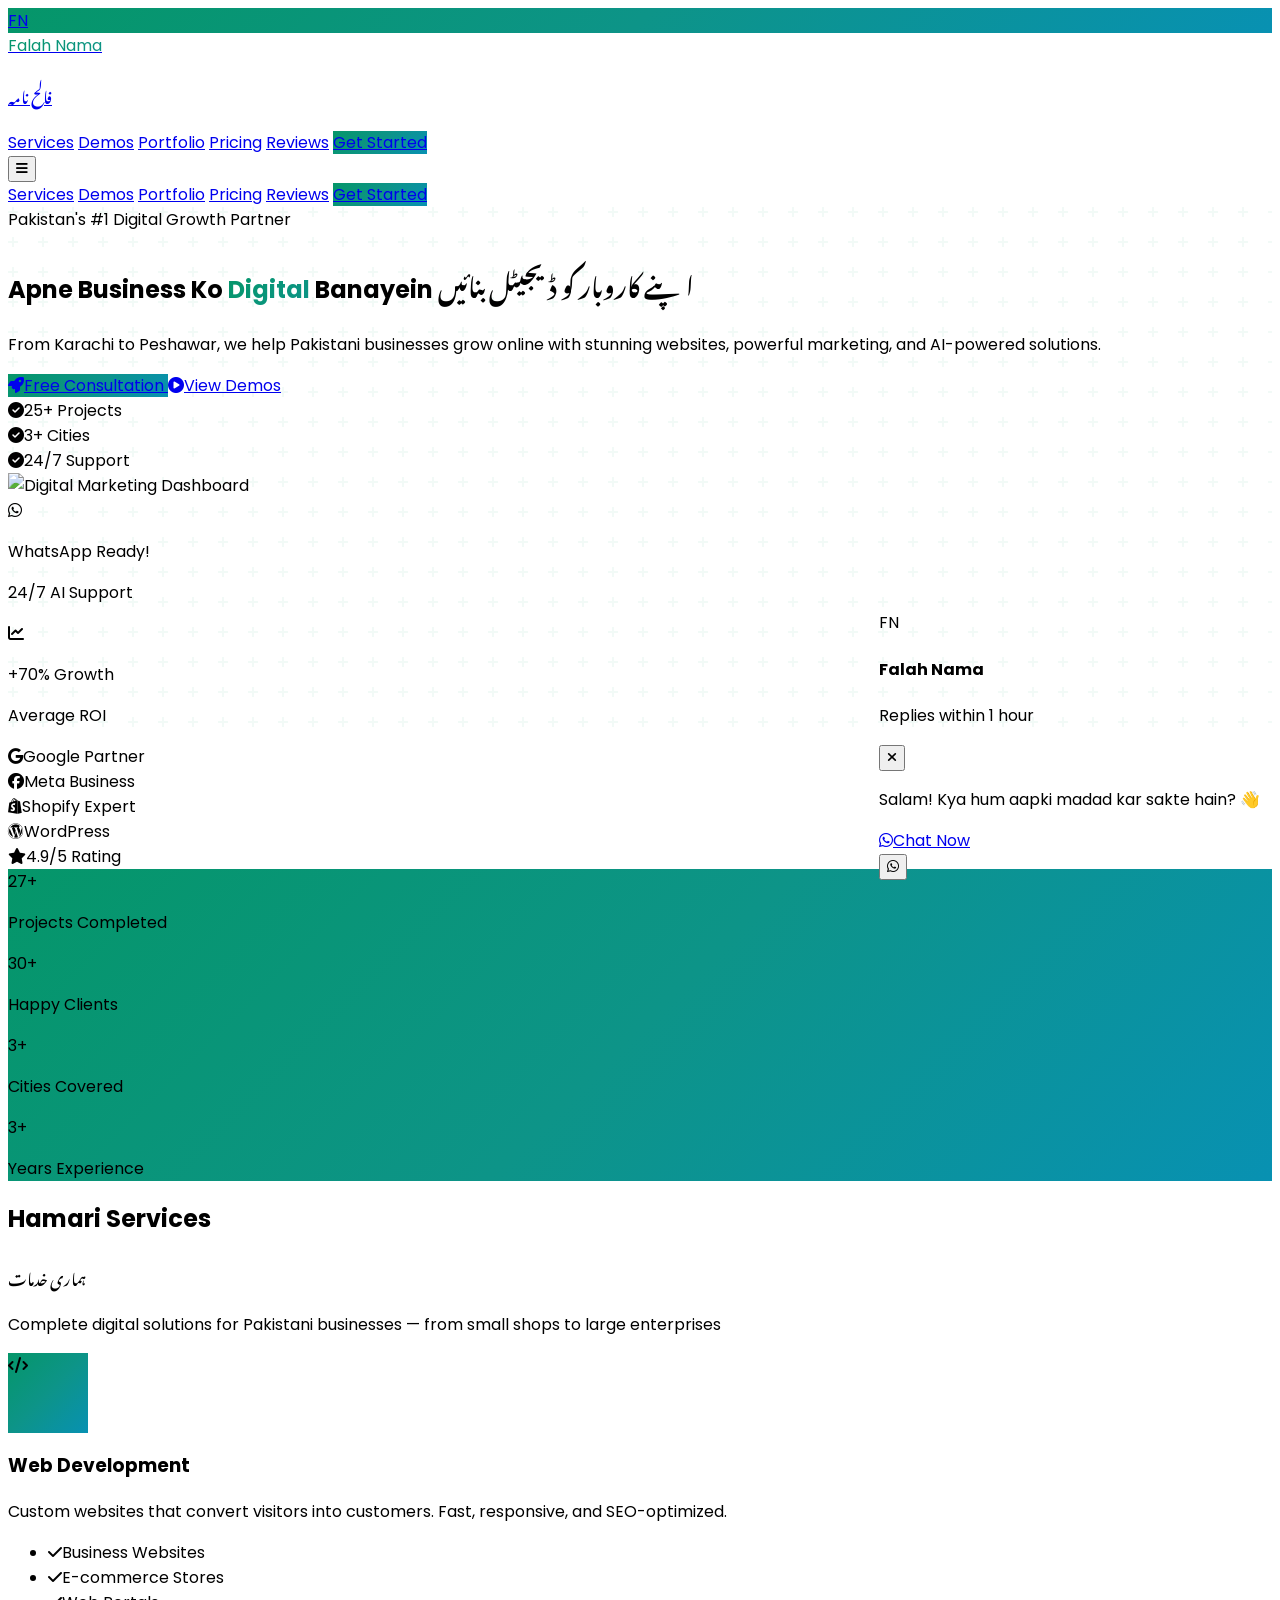
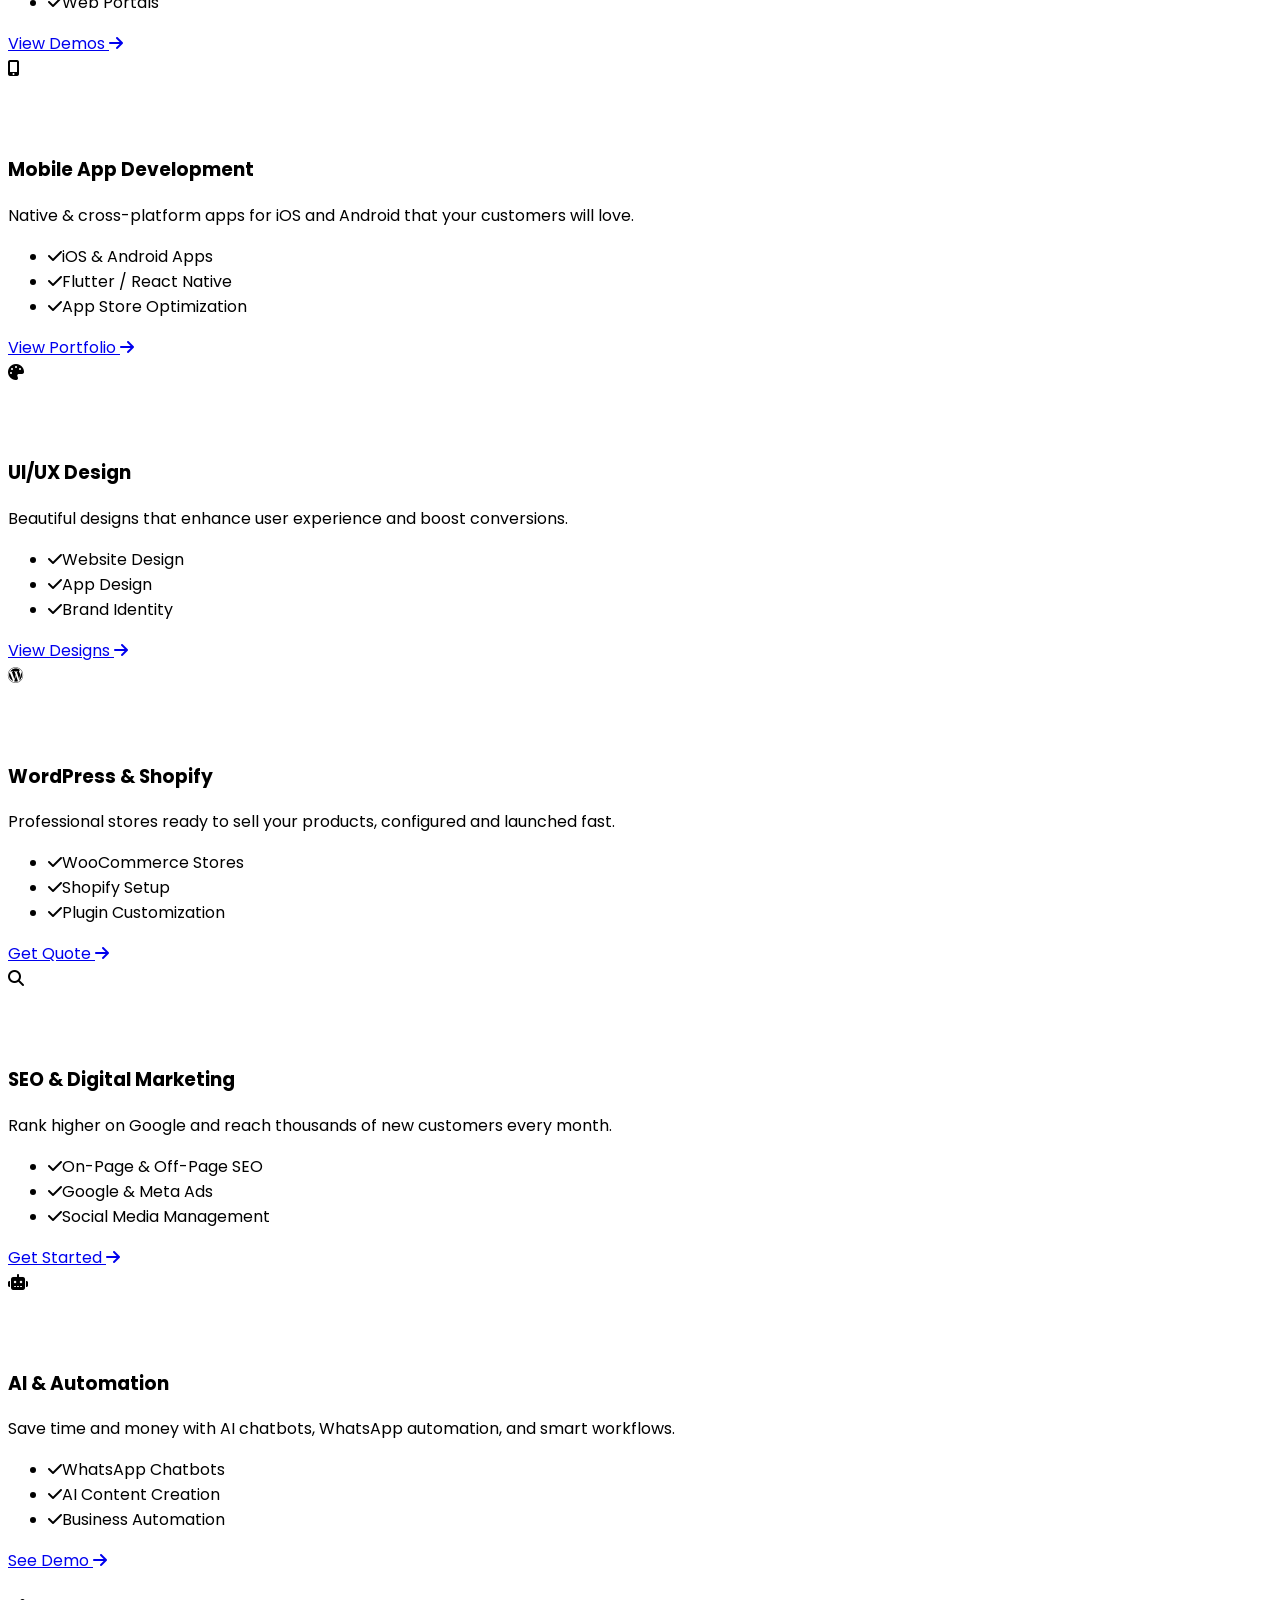
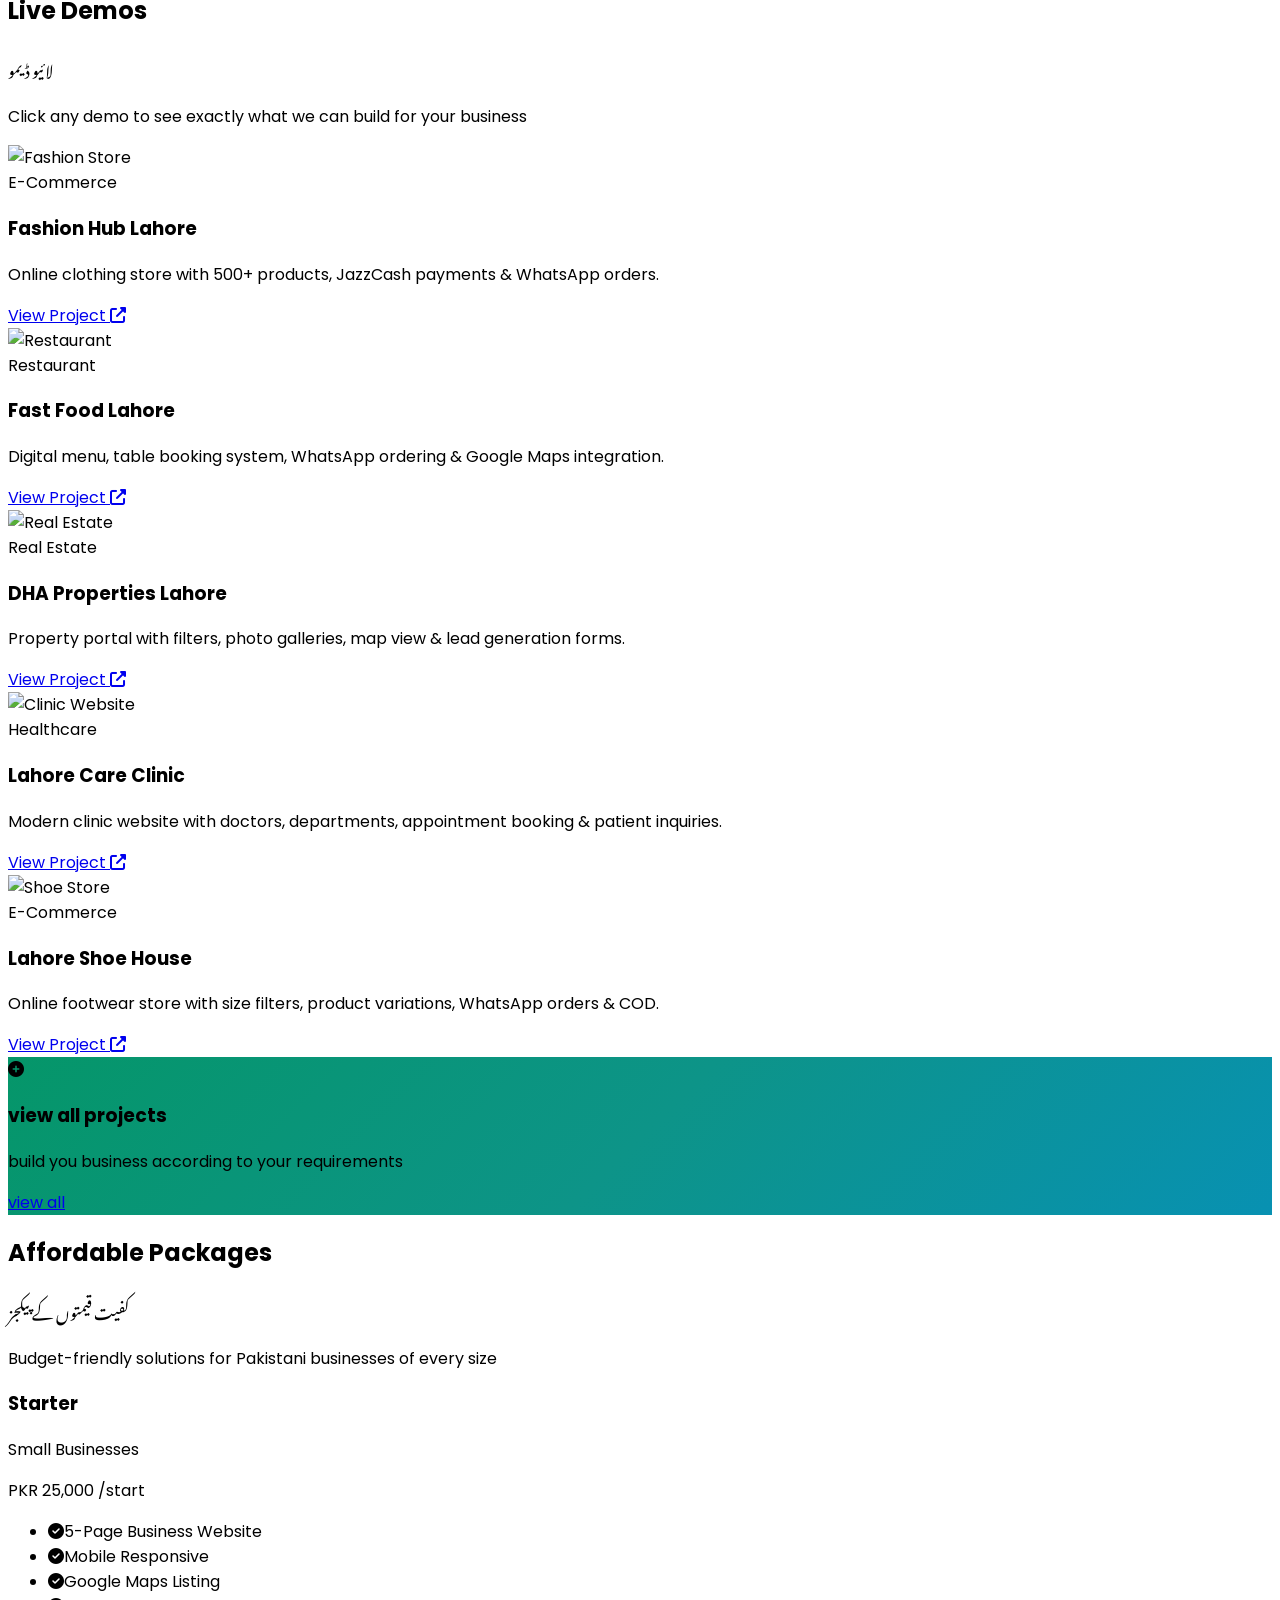
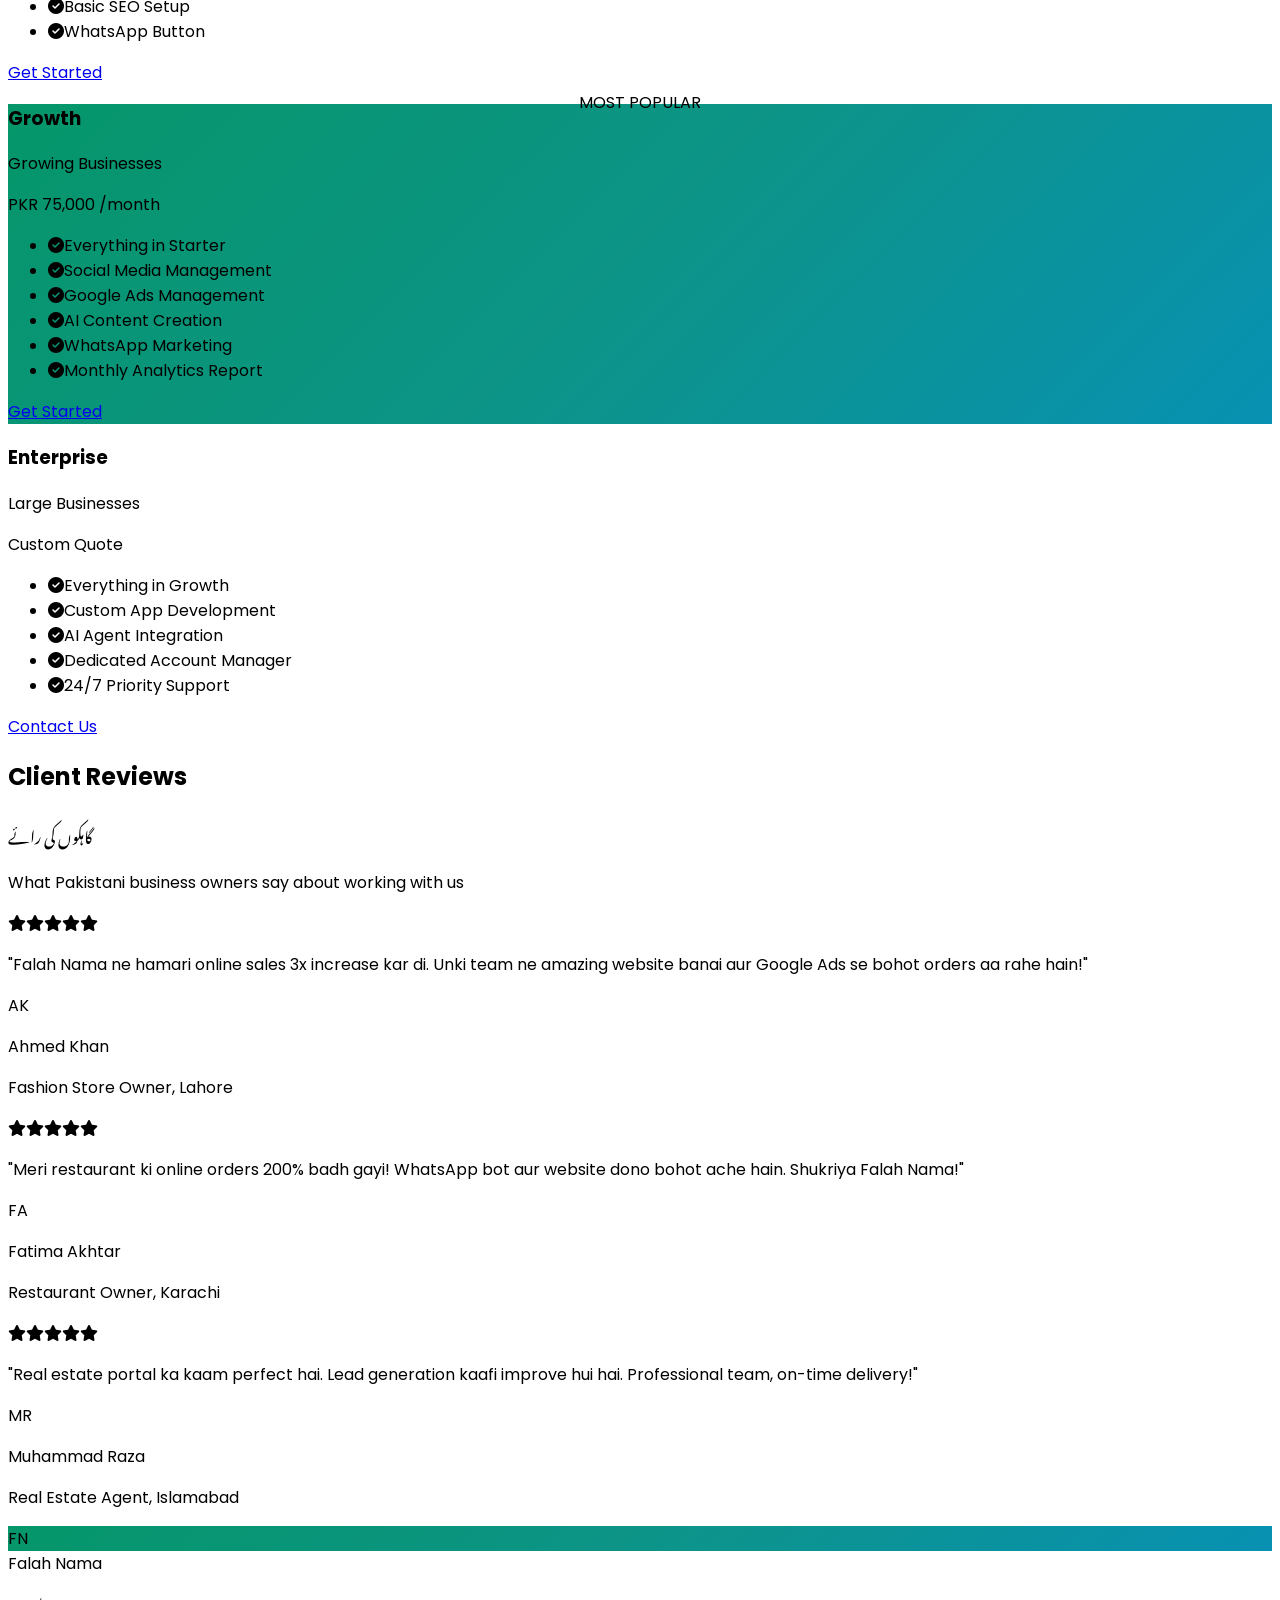
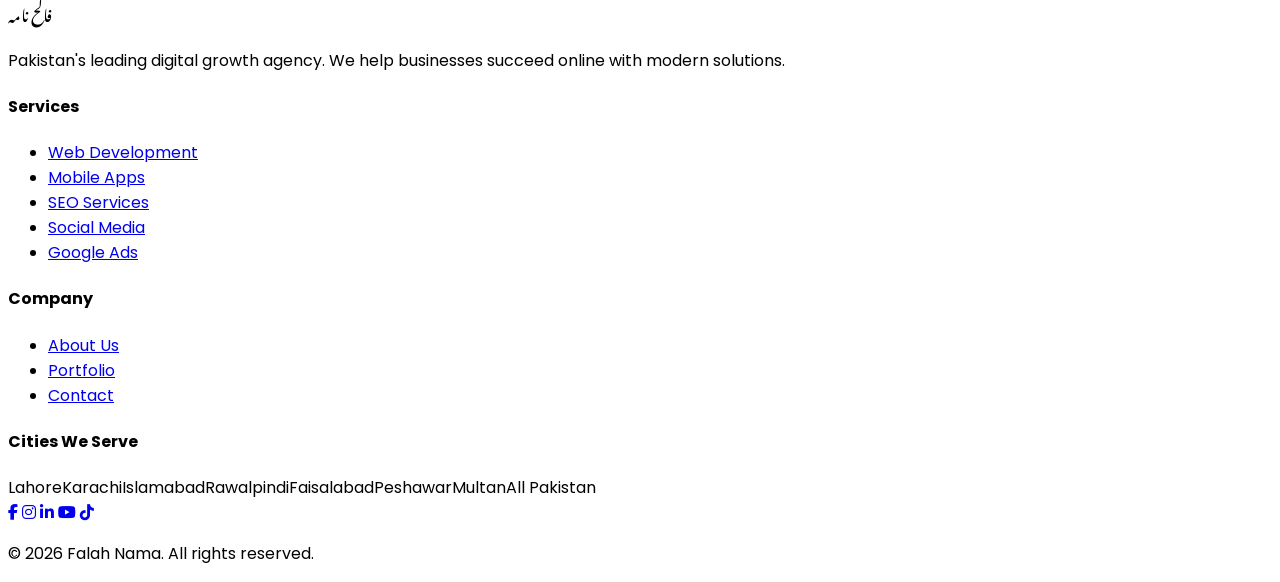
==== index.html @ aab7cf0e "Falah Nama" ====
<!DOCTYPE html>
<html lang="en">
<head>
    <meta charset="UTF-8">
    <meta name="viewport" content="width=device-width, initial-scale=1.0">
    <title>Falah Nama – Pakistan's Premier Digital Growth Agency</title>
    <meta name="description" content="Falah Nama helps Pakistani businesses grow online with stunning websites, powerful marketing, and AI-powered solutions.">
    <script src="https://cdn.tailwindcss.com"></script>
    <link rel="stylesheet" href="https://cdnjs.cloudflare.com/ajax/libs/font-awesome/6.4.0/css/all.min.css">
    <link href="https://fonts.googleapis.com/css2?family=Poppins:wght@300;400;500;600;700;800&family=Noto+Nastaliq+Urdu:wght@400;700&display=swap" rel="stylesheet">
    <link rel="stylesheet" href="css/style.css">
</head>
<body class="bg-gray-50">

<!-- ── Navigation ── -->
<div id="nav-root"></div>

<!-- ═══════════════════════════════════
     HERO SECTION
════════════════════════════════════ -->
<section class="pt-24 pb-16 hero-pattern min-h-screen flex items-center" id="hero">
    <div class="max-w-7xl mx-auto px-4 sm:px-6 lg:px-8">
        <div class="grid lg:grid-cols-2 gap-12 items-center">

            <!-- Left copy -->
            <div>
                <div class="inline-flex items-center gap-2 bg-emerald-100 text-emerald-700 px-4 py-2 rounded-full text-sm mb-6">
                    <span class="w-2 h-2 bg-emerald-500 rounded-full animate-pulse"></span>
                    Pakistan's #1 Digital Growth Partner
                </div>
                <h1 class="text-4xl md:text-5xl lg:text-6xl font-bold text-gray-900 leading-tight mb-6">
                    Apne Business Ko
                    <span class="gradient-text"> Digital</span> Banayein
                    <span class="urdu text-3xl block mt-2">اپنے کاروبار کو ڈیجیٹل بنائیں</span>
                </h1>
                <p class="text-xl text-gray-600 mb-8">
                    From Karachi to Peshawar, we help Pakistani businesses grow online with stunning websites, powerful marketing, and AI-powered solutions.
                </p>
                <div class="flex flex-wrap gap-4 mb-8">
                    <a href="contact.html" class="gradient-bg text-white px-8 py-4 rounded-full font-semibold hover:opacity-90 transition pulse-glow">
                        <i class="fas fa-rocket mr-2"></i>Free Consultation
                    </a>
                    <a href="#demos" class="bg-white text-emerald-600 border-2 border-emerald-600 px-8 py-4 rounded-full font-semibold hover:bg-emerald-50 transition">
                        <i class="fas fa-play-circle mr-2"></i>View Demos
                    </a>
                </div>
                <div class="flex flex-wrap items-center gap-6 text-sm text-gray-600">
                    <div class="flex items-center gap-2"><i class="fas fa-check-circle text-emerald-500"></i><span>25+ Projects</span></div>
                    <div class="flex items-center gap-2"><i class="fas fa-check-circle text-emerald-500"></i><span>3+ Cities</span></div>
                    <div class="flex items-center gap-2"><i class="fas fa-check-circle text-emerald-500"></i><span>24/7 Support</span></div>
                </div>
            </div>

            <!-- Right visual -->
            <div class="relative">
                <div class="floating">
                    <div class="bg-white rounded-3xl shadow-2xl p-6 transform rotate-3 hover:rotate-0 transition-transform duration-500">
                        <img src="https://images.unsplash.com/photo-1460925895917-afdab827c52f?w=600&h=400&fit=crop" alt="Digital Marketing Dashboard" class="rounded-xl w-full">
                    </div>
                </div>
                <div class="absolute -bottom-6 -left-6 bg-white rounded-2xl shadow-xl p-4 floating" style="animation-delay:.5s">
                    <div class="flex items-center gap-3">
                        <div class="w-12 h-12 bg-green-100 rounded-full flex items-center justify-center">
                            <i class="fab fa-whatsapp text-green-600 text-xl"></i>
                        </div>
                        <div>
                            <p class="font-semibold text-sm">WhatsApp Ready!</p>
                            <p class="text-xs text-gray-500">24/7 AI Support</p>
                        </div>
                    </div>
                </div>
                <div class="absolute -top-6 -right-6 bg-white rounded-2xl shadow-xl p-4 floating" style="animation-delay:1s">
                    <div class="flex items-center gap-3">
                        <div class="w-12 h-12 bg-emerald-100 rounded-full flex items-center justify-center">
                            <i class="fas fa-chart-line text-emerald-600 text-xl"></i>
                        </div>
                        <div>
                            <p class="font-semibold text-sm">+70% Growth</p>
                            <p class="text-xs text-gray-500">Average ROI</p>
                        </div>
                    </div>
                </div>
            </div>

        </div>
    </div>
</section>

<!-- ═══════════════════════════════════
     TRUST BADGES
════════════════════════════════════ -->
<section class="py-8 bg-white border-y">
    <div class="max-w-7xl mx-auto px-4 sm:px-6 lg:px-8">
        <div class="flex flex-wrap justify-center items-center gap-8 md:gap-16">
            <div class="flex items-center gap-2 text-gray-500"><i class="fab fa-google text-2xl"></i><span class="font-semibold">Google Partner</span></div>
            <div class="flex items-center gap-2 text-gray-500"><i class="fab fa-facebook text-2xl"></i><span class="font-semibold">Meta Business</span></div>
            <div class="flex items-center gap-2 text-gray-500"><i class="fab fa-shopify text-2xl"></i><span class="font-semibold">Shopify Expert</span></div>
            <div class="flex items-center gap-2 text-gray-500"><i class="fab fa-wordpress text-2xl"></i><span class="font-semibold">WordPress</span></div>
            <div class="flex items-center gap-2 text-gray-500"><i class="fas fa-star text-yellow-500 text-2xl"></i><span class="font-semibold">4.9/5 Rating</span></div>
        </div>
    </div>
</section>

<!-- ═══════════════════════════════════
     STATS COUNTER
════════════════════════════════════ -->
<section class="py-16 gradient-bg">
    <div class="max-w-7xl mx-auto px-4 sm:px-6 lg:px-8">
        <div class="grid grid-cols-2 md:grid-cols-4 gap-8 text-white text-center">
            <div><div class="text-4xl md:text-5xl font-bold counter" data-target="27" data-suffix="+">0+</div><p class="text-emerald-100 mt-2">Projects Completed</p></div>
            <div><div class="text-4xl md:text-5xl font-bold counter" data-target="30" data-suffix="+">0+</div><p class="text-emerald-100 mt-2">Happy Clients</p></div>
            <div><div class="text-4xl md:text-5xl font-bold counter" data-target="3"  data-suffix="+">0+</div><p class="text-emerald-100 mt-2">Cities Covered</p></div>
            <div><div class="text-4xl md:text-5xl font-bold counter" data-target="3"   data-suffix="">0</div><p class="text-emerald-100 mt-2">Years Experience</p></div>
        </div>
    </div>
</section>

<!-- ═══════════════════════════════════
     SERVICES
════════════════════════════════════ -->
<section id="services" class="py-20 bg-gray-50">
    <div class="max-w-7xl mx-auto px-4 sm:px-6 lg:px-8">
        <div class="text-center mb-16">
            <h2 class="text-4xl font-bold text-gray-900 mb-2">Hamari Services</h2>
            <p class="text-lg text-gray-500 urdu mb-4">ہماری خدمات</p>
            <p class="text-gray-500 max-w-2xl mx-auto">Complete digital solutions for Pakistani businesses — from small shops to large enterprises</p>
        </div>
        <div class="grid md:grid-cols-2 lg:grid-cols-3 gap-8">

            <!-- Web Dev -->
            <div class="bg-white rounded-2xl p-8 card-hover shadow-lg">
                <div class="service-icon gradient-bg rounded-2xl flex items-center justify-center mb-6">
                    <i class="fas fa-code text-white text-3xl"></i>
                </div>
                <h3 class="text-xl font-bold text-gray-900 mb-3">Web Development</h3>
                <p class="text-gray-600 mb-4">Custom websites that convert visitors into customers. Fast, responsive, and SEO-optimized.</p>
                <ul class="text-sm text-gray-500 space-y-2 mb-4">
                    <li><i class="fas fa-check text-emerald-500 mr-2"></i>Business Websites</li>
                    <li><i class="fas fa-check text-emerald-500 mr-2"></i>E-commerce Stores</li>
                    <li><i class="fas fa-check text-emerald-500 mr-2"></i>Web Portals</li>
                </ul>
                <a href="#demos" class="inline-flex items-center text-emerald-600 font-semibold hover:gap-3 transition-all gap-2">View Demos <i class="fas fa-arrow-right"></i></a>
            </div>

            <!-- Mobile Apps -->
            <div class="bg-white rounded-2xl p-8 card-hover shadow-lg">
                <div class="service-icon bg-blue-500 rounded-2xl flex items-center justify-center mb-6">
                    <i class="fas fa-mobile-alt text-white text-3xl"></i>
                </div>
                <h3 class="text-xl font-bold text-gray-900 mb-3">Mobile App Development</h3>
                <p class="text-gray-600 mb-4">Native & cross-platform apps for iOS and Android that your customers will love.</p>
                <ul class="text-sm text-gray-500 space-y-2 mb-4">
                    <li><i class="fas fa-check text-emerald-500 mr-2"></i>iOS & Android Apps</li>
                    <li><i class="fas fa-check text-emerald-500 mr-2"></i>Flutter / React Native</li>
                    <li><i class="fas fa-check text-emerald-500 mr-2"></i>App Store Optimization</li>
                </ul>
                <a href="portfolio.html" class="inline-flex items-center text-emerald-600 font-semibold hover:gap-3 transition-all gap-2">View Portfolio <i class="fas fa-arrow-right"></i></a>
            </div>

            <!-- UI/UX -->
            <div class="bg-white rounded-2xl p-8 card-hover shadow-lg">
                <div class="service-icon bg-purple-500 rounded-2xl flex items-center justify-center mb-6">
                    <i class="fas fa-palette text-white text-3xl"></i>
                </div>
                <h3 class="text-xl font-bold text-gray-900 mb-3">UI/UX Design</h3>
                <p class="text-gray-600 mb-4">Beautiful designs that enhance user experience and boost conversions.</p>
                <ul class="text-sm text-gray-500 space-y-2 mb-4">
                    <li><i class="fas fa-check text-emerald-500 mr-2"></i>Website Design</li>
                    <li><i class="fas fa-check text-emerald-500 mr-2"></i>App Design</li>
                    <li><i class="fas fa-check text-emerald-500 mr-2"></i>Brand Identity</li>
                </ul>
                <a href="#demos" onclick="openDemo('uiux'); return false;" class="inline-flex items-center text-emerald-600 font-semibold hover:gap-3 transition-all gap-2">View Designs <i class="fas fa-arrow-right"></i></a>
            </div>

            <!-- WordPress & Shopify -->
            <div class="bg-white rounded-2xl p-8 card-hover shadow-lg">
                <div class="service-icon bg-orange-500 rounded-2xl flex items-center justify-center mb-6">
                    <i class="fab fa-wordpress text-white text-3xl"></i>
                </div>
                <h3 class="text-xl font-bold text-gray-900 mb-3">WordPress & Shopify</h3>
                <p class="text-gray-600 mb-4">Professional stores ready to sell your products, configured and launched fast.</p>
                <ul class="text-sm text-gray-500 space-y-2 mb-4">
                    <li><i class="fas fa-check text-emerald-500 mr-2"></i>WooCommerce Stores</li>
                    <li><i class="fas fa-check text-emerald-500 mr-2"></i>Shopify Setup</li>
                    <li><i class="fas fa-check text-emerald-500 mr-2"></i>Plugin Customization</li>
                </ul>
                <a href="contact.html" class="inline-flex items-center text-emerald-600 font-semibold hover:gap-3 transition-all gap-2">Get Quote <i class="fas fa-arrow-right"></i></a>
            </div>

            <!-- SEO & Marketing -->
            <div class="bg-white rounded-2xl p-8 card-hover shadow-lg">
                <div class="service-icon bg-red-500 rounded-2xl flex items-center justify-center mb-6">
                    <i class="fas fa-search text-white text-3xl"></i>
                </div>
                <h3 class="text-xl font-bold text-gray-900 mb-3">SEO & Digital Marketing</h3>
                <p class="text-gray-600 mb-4">Rank higher on Google and reach thousands of new customers every month.</p>
                <ul class="text-sm text-gray-500 space-y-2 mb-4">
                    <li><i class="fas fa-check text-emerald-500 mr-2"></i>On-Page & Off-Page SEO</li>
                    <li><i class="fas fa-check text-emerald-500 mr-2"></i>Google & Meta Ads</li>
                    <li><i class="fas fa-check text-emerald-500 mr-2"></i>Social Media Management</li>
                </ul>
                <a href="contact.html" class="inline-flex items-center text-emerald-600 font-semibold hover:gap-3 transition-all gap-2">Get Started <i class="fas fa-arrow-right"></i></a>
            </div>

            <!-- AI Solutions -->
            <div class="bg-white rounded-2xl p-8 card-hover shadow-lg">
                <div class="service-icon bg-indigo-500 rounded-2xl flex items-center justify-center mb-6">
                    <i class="fas fa-robot text-white text-3xl"></i>
                </div>
                <h3 class="text-xl font-bold text-gray-900 mb-3">AI & Automation</h3>
                <p class="text-gray-600 mb-4">Save time and money with AI chatbots, WhatsApp automation, and smart workflows.</p>
                <ul class="text-sm text-gray-500 space-y-2 mb-4">
                    <li><i class="fas fa-check text-emerald-500 mr-2"></i>WhatsApp Chatbots</li>
                    <li><i class="fas fa-check text-emerald-500 mr-2"></i>AI Content Creation</li>
                    <li><i class="fas fa-check text-emerald-500 mr-2"></i>Business Automation</li>
                </ul>
                <a href="#demos" onclick="openDemo('whatsapp'); return false;" class="inline-flex items-center text-emerald-600 font-semibold hover:gap-3 transition-all gap-2">See Demo <i class="fas fa-arrow-right"></i></a>
            </div>

        </div>
    </div>
</section>

<!-- ═══════════════════════════════════
     DEMOS SECTION
════════════════════════════════════ -->
<section id="demos" class="py-20 bg-white">
    <div class="max-w-7xl mx-auto px-4 sm:px-6 lg:px-8">
        <div class="text-center mb-16">
            <h2 class="text-4xl font-bold text-gray-900 mb-2">Live Demos</h2>
            <p class="text-lg text-gray-500 urdu mb-4">لائیو ڈیمو</p>
            <p class="text-gray-500 max-w-2xl mx-auto">Click any demo to see exactly what we can build for your business</p>
        </div>
        <div class="grid md:grid-cols-2 lg:grid-cols-3 gap-8">

            <!-- Demo 1: E-Commerce -->
            <div class="portfolio-item" data-cat="ecommerce">
                <div class="bg-white rounded-2xl overflow-hidden shadow-lg card-hover group">
                    <div class="relative overflow-hidden">
                        <img src="https://images.unsplash.com/photo-1556742049-0cfed4f6a45d?w=600&h=380&fit=crop" alt="Fashion Store" class="w-full h-56 object-cover group-hover:scale-105 transition-transform duration-500">
                        <div class="absolute top-4 left-4"><span class="bg-emerald-500 text-white px-3 py-1 rounded-full text-xs font-semibold">E-Commerce</span></div>
                    </div>
                    <div class="p-6">
                        <h3 class="font-bold text-gray-900 text-lg mb-1">Fashion Hub Lahore</h3>
                        <p class="text-gray-500 text-sm mb-4">Online clothing store with 500+ products, JazzCash payments & WhatsApp orders.</p>
                        <a href="https://rangzaib-demo.mywebx.pk/" class="text-emerald-600 font-semibold text-sm inline-flex items-center gap-2 hover:gap-3 transition-all">View Project <i class="fas fa-external-link-alt"></i></a>
                    </div>
                </div>
            </div>
            <!-- Demo 2: Restaurant -->
             <div class="portfolio-item" data-cat="restaurant">
                <div class="bg-white rounded-2xl overflow-hidden shadow-lg card-hover group">
                    <div class="relative overflow-hidden">
                        <img src="https://images.unsplash.com/photo-1517248135467-4c7edcad34c4?w=600&h=380&fit=crop" alt="Restaurant" class="w-full h-56 object-cover group-hover:scale-105 transition-transform duration-500">
                        <div class="absolute top-4 left-4"><span class="bg-orange-500 text-white px-3 py-1 rounded-full text-xs font-semibold">Restaurant</span></div>
                    </div>
                    <div class="p-6">
                        <h3 class="font-bold text-gray-900 text-lg mb-1">Fast Food Lahore</h3>
                        <p class="text-gray-500 text-sm mb-4">Digital menu, table booking system, WhatsApp ordering & Google Maps integration.</p>
                        <a href="https://alpha-food-demo.mywebx.pk/" class="text-emerald-600 font-semibold text-sm inline-flex items-center gap-2 hover:gap-3 transition-all">View Project <i class="fas fa-external-link-alt"></i></a>
                    </div>
                </div>
            </div>

            <!-- Demo 3: Real Estate -->
            <div class="portfolio-item" data-cat="realestate">
                <div class="bg-white rounded-2xl overflow-hidden shadow-lg card-hover group">
                    <div class="relative overflow-hidden">
                        <img src="https://images.unsplash.com/photo-1560518883-ce09059eeffa?w=600&h=380&fit=crop" alt="Real Estate" class="w-full h-56 object-cover group-hover:scale-105 transition-transform duration-500">
                        <div class="absolute top-4 left-4"><span class="bg-blue-500 text-white px-3 py-1 rounded-full text-xs font-semibold">Real Estate</span></div>
                    </div>
                    <div class="p-6">
                        <h3 class="font-bold text-gray-900 text-lg mb-1">DHA Properties Lahore</h3>
                        <p class="text-gray-500 text-sm mb-4">Property portal with filters, photo galleries, map view & lead generation forms.</p>
                        <a href="https://demo03.houzez.co/" class="text-emerald-600 font-semibold text-sm inline-flex items-center gap-2 hover:gap-3 transition-all">View Project <i class="fas fa-external-link-alt"></i></a>
                    </div>
                </div>
            </div>

            <!-- Demo 4: clininc website -->
            <div class="portfolio-item" data-cat="healthcare">
    <div class="bg-white rounded-2xl overflow-hidden shadow-lg card-hover group">
        <div class="relative overflow-hidden">
            <img src="https://images.unsplash.com/photo-1519494026892-80bbd2d6fd0d?w=600&h=380&fit=crop"
                 alt="Clinic Website"
                 class="w-full h-56 object-cover group-hover:scale-105 transition-transform duration-500">

            <div class="absolute top-4 left-4">
                <span class="bg-red-500 text-white px-3 py-1 rounded-full text-xs font-semibold">
                    Healthcare
                </span>
            </div>
        </div>

        <div class="p-6">
            <h3 class="font-bold text-gray-900 text-lg mb-1">
                Lahore Care Clinic
            </h3>

            <p class="text-gray-500 text-sm mb-4">
                Modern clinic website with doctors, departments, appointment booking & patient inquiries.
            </p>

            <a href="https://vigour.axiomthemes.com/" target="_blank"
               class="text-emerald-600 font-semibold text-sm inline-flex items-center gap-2 hover:gap-3 transition-all">
                View Project <i class="fas fa-external-link-alt"></i>
            </a>
        </div>
    </div>
</div>
            <!-- Demo 5: shoes store  -->
           <div class="portfolio-item" data-cat="ecommerce">
    <div class="bg-white rounded-2xl overflow-hidden shadow-lg card-hover group">
        <div class="relative overflow-hidden">
            <img src="https://images.unsplash.com/photo-1542291026-7eec264c27ff?w=600&h=380&fit=crop"
                 alt="Shoe Store"
                 class="w-full h-56 object-cover group-hover:scale-105 transition-transform duration-500">

            <div class="absolute top-4 left-4">
                <span class="bg-emerald-500 text-white px-3 py-1 rounded-full text-xs font-semibold">
                    E-Commerce
                </span>
            </div>
        </div>

        <div class="p-6">
            <h3 class="font-bold text-gray-900 text-lg mb-1">
                Lahore Shoe House
            </h3>

            <p class="text-gray-500 text-sm mb-4">
                Online footwear store with size filters, product variations, WhatsApp orders & COD.
            </p>

            <a href="https://kickstreet-demo.mywebx.pk/"
               target="_blank"
               class="text-emerald-600 font-semibold text-sm inline-flex items-center gap-2 hover:gap-3 transition-all">
                View Project <i class="fas fa-external-link-alt"></i>
            </a>
        </div>
    </div>
</div>

            <!-- CTA card -->
            <div class="gradient-bg rounded-2xl p-8 flex flex-col justify-center items-center text-center text-white shadow-lg">
                <i class="fas fa-plus-circle text-4xl mb-4 opacity-80"></i>
                <h3 class="text-xl font-bold mb-2">view all projects </h3>
                <p class="text-emerald-100 text-sm mb-6">build you business according to your requirements </p>
                <a href="portfolio.html" class="bg-white text-emerald-600 px-6 py-3 rounded-full font-semibold hover:bg-emerald-50 transition">
                    view all 
                </a>
            </div>

        </div>
    </div>
</section>

<!-- Demo Modal -->
<div id="demoModal" class="modal fixed inset-0 bg-black/80 z-50 items-center justify-center p-4">
    <div class="bg-white rounded-2xl max-w-4xl w-full max-h-[90vh] overflow-hidden">
        <div class="flex items-center justify-between p-4 border-b">
            <h3 id="modalTitle" class="text-xl font-bold">Demo Preview</h3>
            <button onclick="closeDemo()" class="text-gray-500 hover:text-gray-700">
                <i class="fas fa-times text-2xl"></i>
            </button>
        </div>
        <div id="modalContent" class="p-6 overflow-y-auto max-h-[70vh]"></div>
    </div>
</div>

<!-- ═══════════════════════════════════
     PRICING
════════════════════════════════════ -->
<section id="pricing" class="py-20 bg-gray-50">
    <div class="max-w-7xl mx-auto px-4 sm:px-6 lg:px-8">
        <div class="text-center mb-16">
            <h2 class="text-4xl font-bold text-gray-900 mb-2">Affordable Packages</h2>
            <p class="text-lg text-gray-500 urdu mb-4">کفیت قیمتوں کے پیکجز</p>
            <p class="text-gray-500 max-w-2xl mx-auto">Budget-friendly solutions for Pakistani businesses of every size</p>
        </div>
        <div class="grid md:grid-cols-3 gap-8 items-start">

            <!-- Starter -->
            <div class="bg-white border-2 border-gray-200 rounded-2xl p-8 card-hover">
                <div class="text-center">
                    <h3 class="text-xl font-bold text-gray-900">Starter</h3>
                    <p class="text-gray-500 mt-2">Small Businesses</p>
                    <div class="mt-6">
                        <span class="text-4xl font-bold text-gray-900">PKR 25,000</span>
                        <span class="text-gray-500"> /start</span>
                    </div>
                </div>
                <ul class="mt-8 space-y-4">
                    <li class="flex items-center gap-3"><i class="fas fa-check-circle text-emerald-500"></i><span class="text-gray-600">5-Page Business Website</span></li>
                    <li class="flex items-center gap-3"><i class="fas fa-check-circle text-emerald-500"></i><span class="text-gray-600">Mobile Responsive</span></li>
                    <li class="flex items-center gap-3"><i class="fas fa-check-circle text-emerald-500"></i><span class="text-gray-600">Google Maps Listing</span></li>
                    <li class="flex items-center gap-3"><i class="fas fa-check-circle text-emerald-500"></i><span class="text-gray-600">Basic SEO Setup</span></li>
                    <li class="flex items-center gap-3"><i class="fas fa-check-circle text-emerald-500"></i><span class="text-gray-600">WhatsApp Button</span></li>
                </ul>
                <a href="contact.html" class="mt-8 block w-full text-center border-2 border-emerald-600 text-emerald-600 px-6 py-3 rounded-full font-semibold hover:bg-emerald-50 transition">
                    Get Started
                </a>
            </div>

            <!-- Growth (popular) -->
            <div class="pricing-popular gradient-bg rounded-2xl p-8 card-hover shadow-xl">
                <span class="popular-badge bg-yellow-400 text-yellow-900 px-4 py-1 rounded-full text-sm font-bold">MOST POPULAR</span>
                <div class="text-center text-white mt-4">
                    <h3 class="text-xl font-bold">Growth</h3>
                    <p class="text-emerald-100 mt-2">Growing Businesses</p>
                    <div class="mt-6">
                        <span class="text-4xl font-bold">PKR 75,000</span>
                        <span class="text-emerald-100">/month</span>
                    </div>
                </div>
                <ul class="mt-8 space-y-4 text-white">
                    <li class="flex items-center gap-3"><i class="fas fa-check-circle text-yellow-400"></i><span>Everything in Starter</span></li>
                    <li class="flex items-center gap-3"><i class="fas fa-check-circle text-yellow-400"></i><span>Social Media Management</span></li>
                    <li class="flex items-center gap-3"><i class="fas fa-check-circle text-yellow-400"></i><span>Google Ads Management</span></li>
                    <li class="flex items-center gap-3"><i class="fas fa-check-circle text-yellow-400"></i><span>AI Content Creation</span></li>
                    <li class="flex items-center gap-3"><i class="fas fa-check-circle text-yellow-400"></i><span>WhatsApp Marketing</span></li>
                    <li class="flex items-center gap-3"><i class="fas fa-check-circle text-yellow-400"></i><span>Monthly Analytics Report</span></li>
                </ul>
                <a href="contact.html" class="mt-8 block w-full text-center bg-white text-emerald-600 px-6 py-3 rounded-full font-semibold hover:bg-emerald-50 transition">
                    Get Started
                </a>
            </div>

            <!-- Enterprise -->
            <div class="bg-white border-2 border-gray-200 rounded-2xl p-8 card-hover">
                <div class="text-center">
                    <h3 class="text-xl font-bold text-gray-900">Enterprise</h3>
                    <p class="text-gray-500 mt-2">Large Businesses</p>
                    <div class="mt-6">
                        <span class="text-4xl font-bold text-gray-900">Custom</span>
                        <span class="text-gray-500"> Quote</span>
                    </div>
                </div>
                <ul class="mt-8 space-y-4">
                    <li class="flex items-center gap-3"><i class="fas fa-check-circle text-emerald-500"></i><span class="text-gray-600">Everything in Growth</span></li>
                    <li class="flex items-center gap-3"><i class="fas fa-check-circle text-emerald-500"></i><span class="text-gray-600">Custom App Development</span></li>
                    <li class="flex items-center gap-3"><i class="fas fa-check-circle text-emerald-500"></i><span class="text-gray-600">AI Agent Integration</span></li>
                    <li class="flex items-center gap-3"><i class="fas fa-check-circle text-emerald-500"></i><span class="text-gray-600">Dedicated Account Manager</span></li>
                    <li class="flex items-center gap-3"><i class="fas fa-check-circle text-emerald-500"></i><span class="text-gray-600">24/7 Priority Support</span></li>
                </ul>
                <a href="contact.html" class="mt-8 block w-full text-center border-2 border-emerald-600 text-emerald-600 px-6 py-3 rounded-full font-semibold hover:bg-emerald-50 transition">
                    Contact Us
                </a>
            </div>

        </div>
    </div>
</section>

<!-- ═══════════════════════════════════
     TESTIMONIALS
════════════════════════════════════ -->
<section id="testimonials" class="py-20 bg-white">
    <div class="max-w-7xl mx-auto px-4 sm:px-6 lg:px-8">
        <div class="text-center mb-16">
            <h2 class="text-4xl font-bold text-gray-900 mb-2">Client Reviews</h2>
            <p class="text-lg text-gray-500 urdu mb-4">گاہکوں کی رائے</p>
            <p class="text-gray-500 max-w-2xl mx-auto">What Pakistani business owners say about working with us</p>
        </div>
        <div class="grid md:grid-cols-3 gap-8">

            <div class="bg-gray-50 rounded-2xl p-8 shadow-sm">
                <div class="flex items-center gap-1 text-yellow-400 mb-4">
                    <i class="fas fa-star"></i><i class="fas fa-star"></i><i class="fas fa-star"></i><i class="fas fa-star"></i><i class="fas fa-star"></i>
                </div>
                <p class="text-gray-600 mb-6">"Falah Nama ne hamari online sales 3x increase kar di. Unki team ne amazing website banai aur Google Ads se bohot orders aa rahe hain!"</p>
                <div class="flex items-center gap-4">
                    <div class="w-12 h-12 bg-emerald-100 rounded-full flex items-center justify-center">
                        <span class="text-emerald-600 font-bold">AK</span>
                    </div>
                    <div>
                        <p class="font-semibold text-gray-900">Ahmed Khan</p>
                        <p class="text-sm text-gray-500">Fashion Store Owner, Lahore</p>
                    </div>
                </div>
            </div>

            <div class="bg-gray-50 rounded-2xl p-8 shadow-sm">
                <div class="flex items-center gap-1 text-yellow-400 mb-4">
                    <i class="fas fa-star"></i><i class="fas fa-star"></i><i class="fas fa-star"></i><i class="fas fa-star"></i><i class="fas fa-star"></i>
                </div>
                <p class="text-gray-600 mb-6">"Meri restaurant ki online orders 200% badh gayi! WhatsApp bot aur website dono bohot ache hain. Shukriya Falah Nama!"</p>
                <div class="flex items-center gap-4">
                    <div class="w-12 h-12 bg-blue-100 rounded-full flex items-center justify-center">
                        <span class="text-blue-600 font-bold">FA</span>
                    </div>
                    <div>
                        <p class="font-semibold text-gray-900">Fatima Akhtar</p>
                        <p class="text-sm text-gray-500">Restaurant Owner, Karachi</p>
                    </div>
                </div>
            </div>

            <div class="bg-gray-50 rounded-2xl p-8 shadow-sm">
                <div class="flex items-center gap-1 text-yellow-400 mb-4">
                    <i class="fas fa-star"></i><i class="fas fa-star"></i><i class="fas fa-star"></i><i class="fas fa-star"></i><i class="fas fa-star"></i>
                </div>
                <p class="text-gray-600 mb-6">"Real estate portal ka kaam perfect hai. Lead generation kaafi improve hui hai. Professional team, on-time delivery!"</p>
                <div class="flex items-center gap-4">
                    <div class="w-12 h-12 bg-purple-100 rounded-full flex items-center justify-center">
                        <span class="text-purple-600 font-bold">MR</span>
                    </div>
                    <div>
                        <p class="font-semibold text-gray-900">Muhammad Raza</p>
                        <p class="text-sm text-gray-500">Real Estate Agent, Islamabad</p>
                    </div>
                </div>
            </div>

        </div>
    </div>
</section>

<!-- WhatsApp Float -->
<div class="whatsapp-float" id="whatsappWidget">
    <div id="whatsappPopup" class="hidden mb-4 bg-white rounded-2xl shadow-2xl w-72 overflow-hidden">
        <div class="bg-green-500 p-4 text-white flex items-center gap-3">
            <div class="w-10 h-10 bg-white rounded-full flex items-center justify-center">
                <span class="text-green-600 font-bold text-sm">FN</span>
            </div>
            <div class="flex-1">
                <h4 class="font-bold text-sm">Falah Nama</h4>
                <p class="text-xs text-green-100">Replies within 1 hour</p>
            </div>
            <button onclick="toggleWhatsApp()" class="text-white hover:text-green-200"><i class="fas fa-times"></i></button>
        </div>
        <div class="p-4">
            <p class="text-sm text-gray-600 mb-4">Salam! Kya hum aapki madad kar sakte hain? 👋</p>
            <a href="https://wa.me/923001234567?text=Hello%20Falah%20Nama" target="_blank"
               class="block w-full text-center bg-green-500 text-white py-2 px-4 rounded-full text-sm font-semibold hover:bg-green-600 transition">
                <i class="fab fa-whatsapp mr-2"></i>Chat Now
            </a>
        </div>
    </div>
    <button onclick="toggleWhatsApp()" class="w-14 h-14 bg-green-500 rounded-full flex items-center justify-center shadow-lg hover:bg-green-600 transition">
        <i class="fab fa-whatsapp text-white text-2xl"></i>
    </button>
</div>

<!-- ── Footer ── -->
<div id="footer-root"></div>

<script src="js/nav.js"></script>
<script src="js/footer.js"></script>
<script src="js/main.js"></script>
</body>
</html>
---- css/style.css ----
/* =============================
   Falah Nama — Global Styles
   ============================= */

* { font-family: 'Poppins', sans-serif; box-sizing: border-box; }
.urdu { font-family: 'Noto Nastaliq Urdu', serif; }

/* Gradient utilities */
.gradient-bg { background: linear-gradient(135deg, #059669 0%, #0d9488 50%, #0891b2 100%); }
.gradient-text {
    background: linear-gradient(135deg, #059669, #0d9488);
    -webkit-background-clip: text;
    -webkit-text-fill-color: transparent;
    background-clip: text;
}

/* Card hover */
.card-hover { transition: transform 0.3s ease, box-shadow 0.3s ease; }
.card-hover:hover { transform: translateY(-8px); box-shadow: 0 20px 40px rgba(0,0,0,0.1); }

/* Animations */
.floating { animation: float 3s ease-in-out infinite; }
@keyframes float {
    0%, 100% { transform: translateY(0); }
    50% { transform: translateY(-10px); }
}

.pulse-glow { animation: pulse-glow 2s ease-in-out infinite; }
@keyframes pulse-glow {
    0%, 100% { box-shadow: 0 0 20px rgba(5, 150, 105, 0.3); }
    50% { box-shadow: 0 0 40px rgba(5, 150, 105, 0.6); }
}

@keyframes fadeInUp {
    from { opacity: 0; transform: translateY(20px); }
    to   { opacity: 1; transform: translateY(0); }
}
.fade-in-up { animation: fadeInUp 0.5s ease forwards; }

/* Hero subtle background pattern */
.hero-pattern {
    background-image: url("data:image/svg+xml,%3Csvg width='60' height='60' viewBox='0 0 60 60' xmlns='http://www.w3.org/2000/svg'%3E%3Cg fill='none' fill-rule='evenodd'%3E%3Cg fill='%23059669' fill-opacity='0.05'%3E%3Cpath d='M36 34v-4h-2v4h-4v2h4v4h2v-4h4v-2h-4zm0-30V0h-2v4h-4v2h4v4h2V6h4V4h-4zM6 34v-4H4v4H0v2h4v4h2v-4h4v-2H6zM6 4V0H4v4H0v2h4v4h2V6h4V4H6z'/%3E%3C/g%3E%3C/g%3E%3C/svg%3E");
}

/* Counter numbers */
.counter { font-variant-numeric: tabular-nums; }

/* Modal */
.modal { display: none; }
.modal.active { display: flex; }

/* Service icon box */
.service-icon { width: 80px; height: 80px; }

/* Demo card */
.demo-card { background: linear-gradient(145deg, #ffffff, #f0fdf4); }

/* WhatsApp float button */
.whatsapp-float { position: fixed; bottom: 20px; right: 20px; z-index: 1000; }

/* Video embed */
.video-container { position: relative; padding-bottom: 56.25%; height: 0; overflow: hidden; }
.video-container iframe { position: absolute; top: 0; left: 0; width: 100%; height: 100%; }

/* Smooth scroll */
html { scroll-behavior: smooth; }

/* Responsive images */
img { max-width: 100%; }

/* ====== Pricing card "Most Popular" badge positioning fix ====== */
.pricing-popular { position: relative; }
.popular-badge {
    position: absolute;
    top: -14px;
    left: 50%;
    transform: translateX(-50%);
    white-space: nowrap;
}
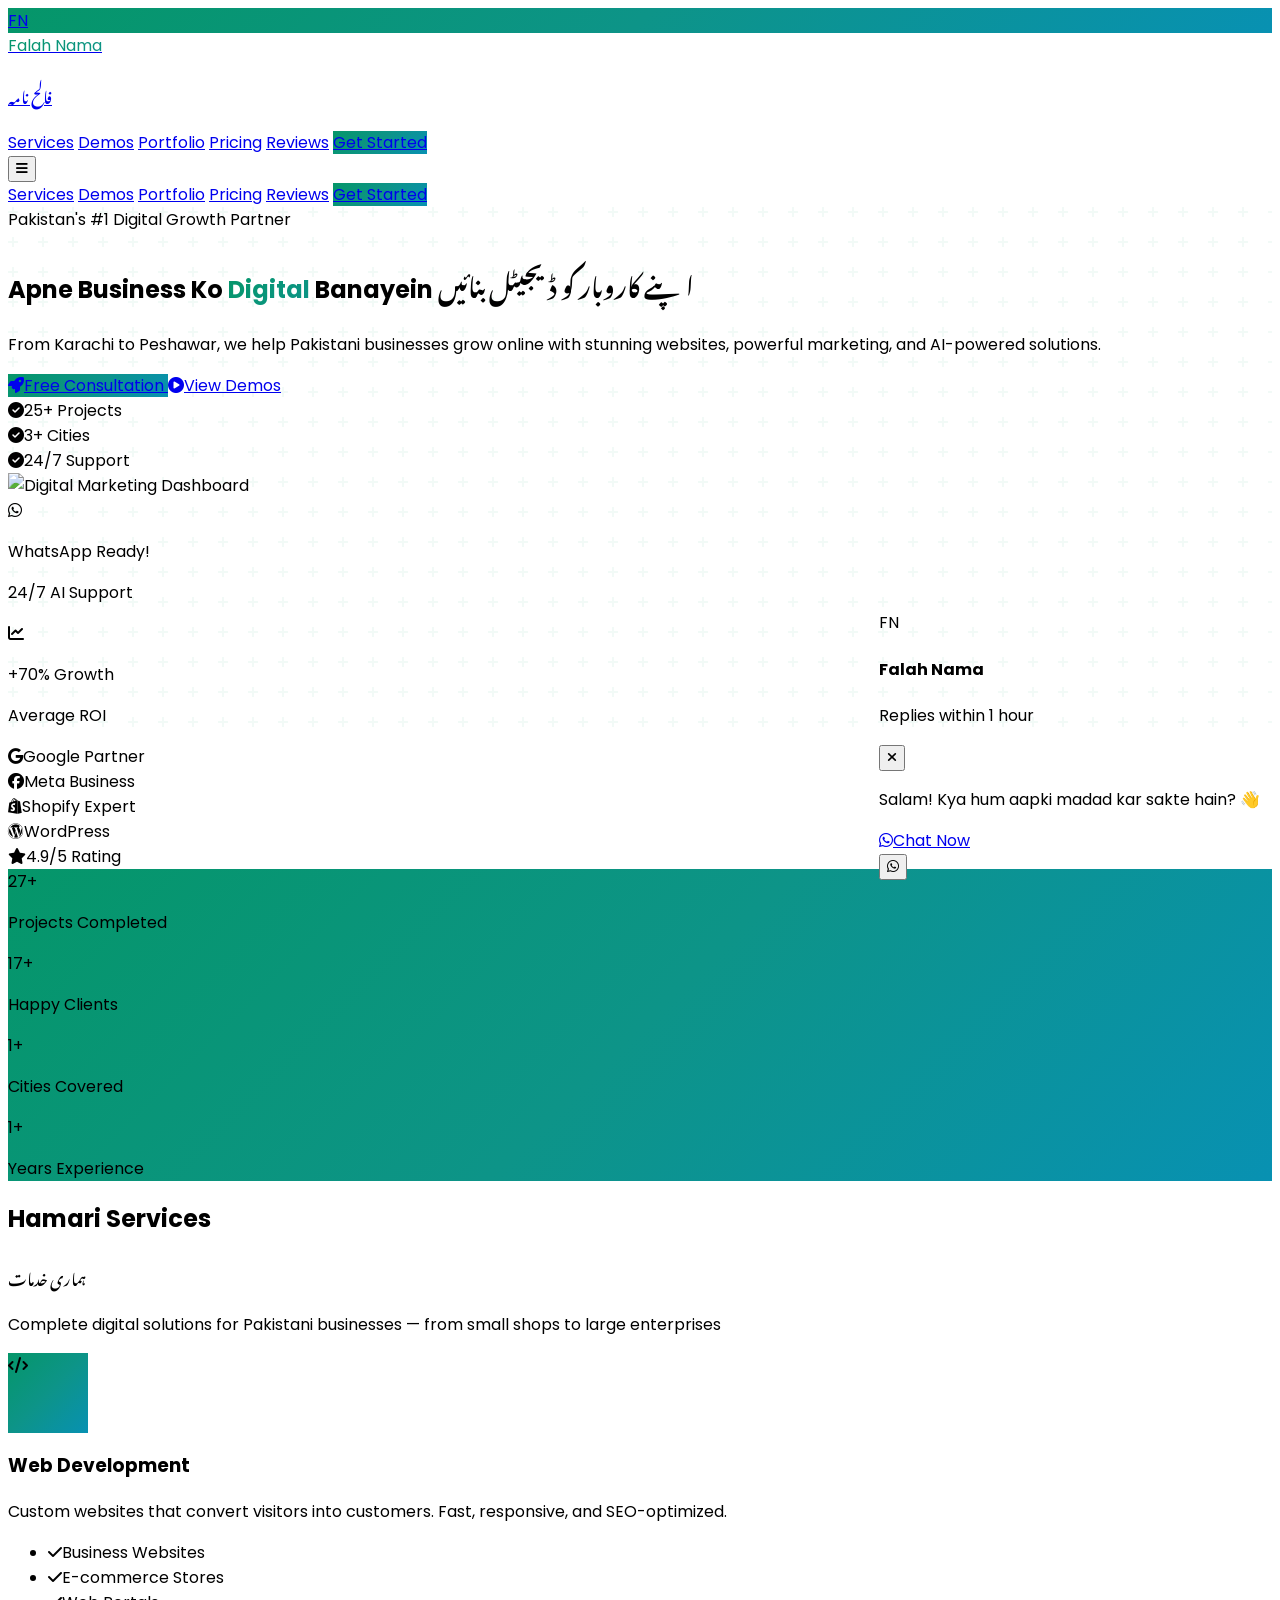
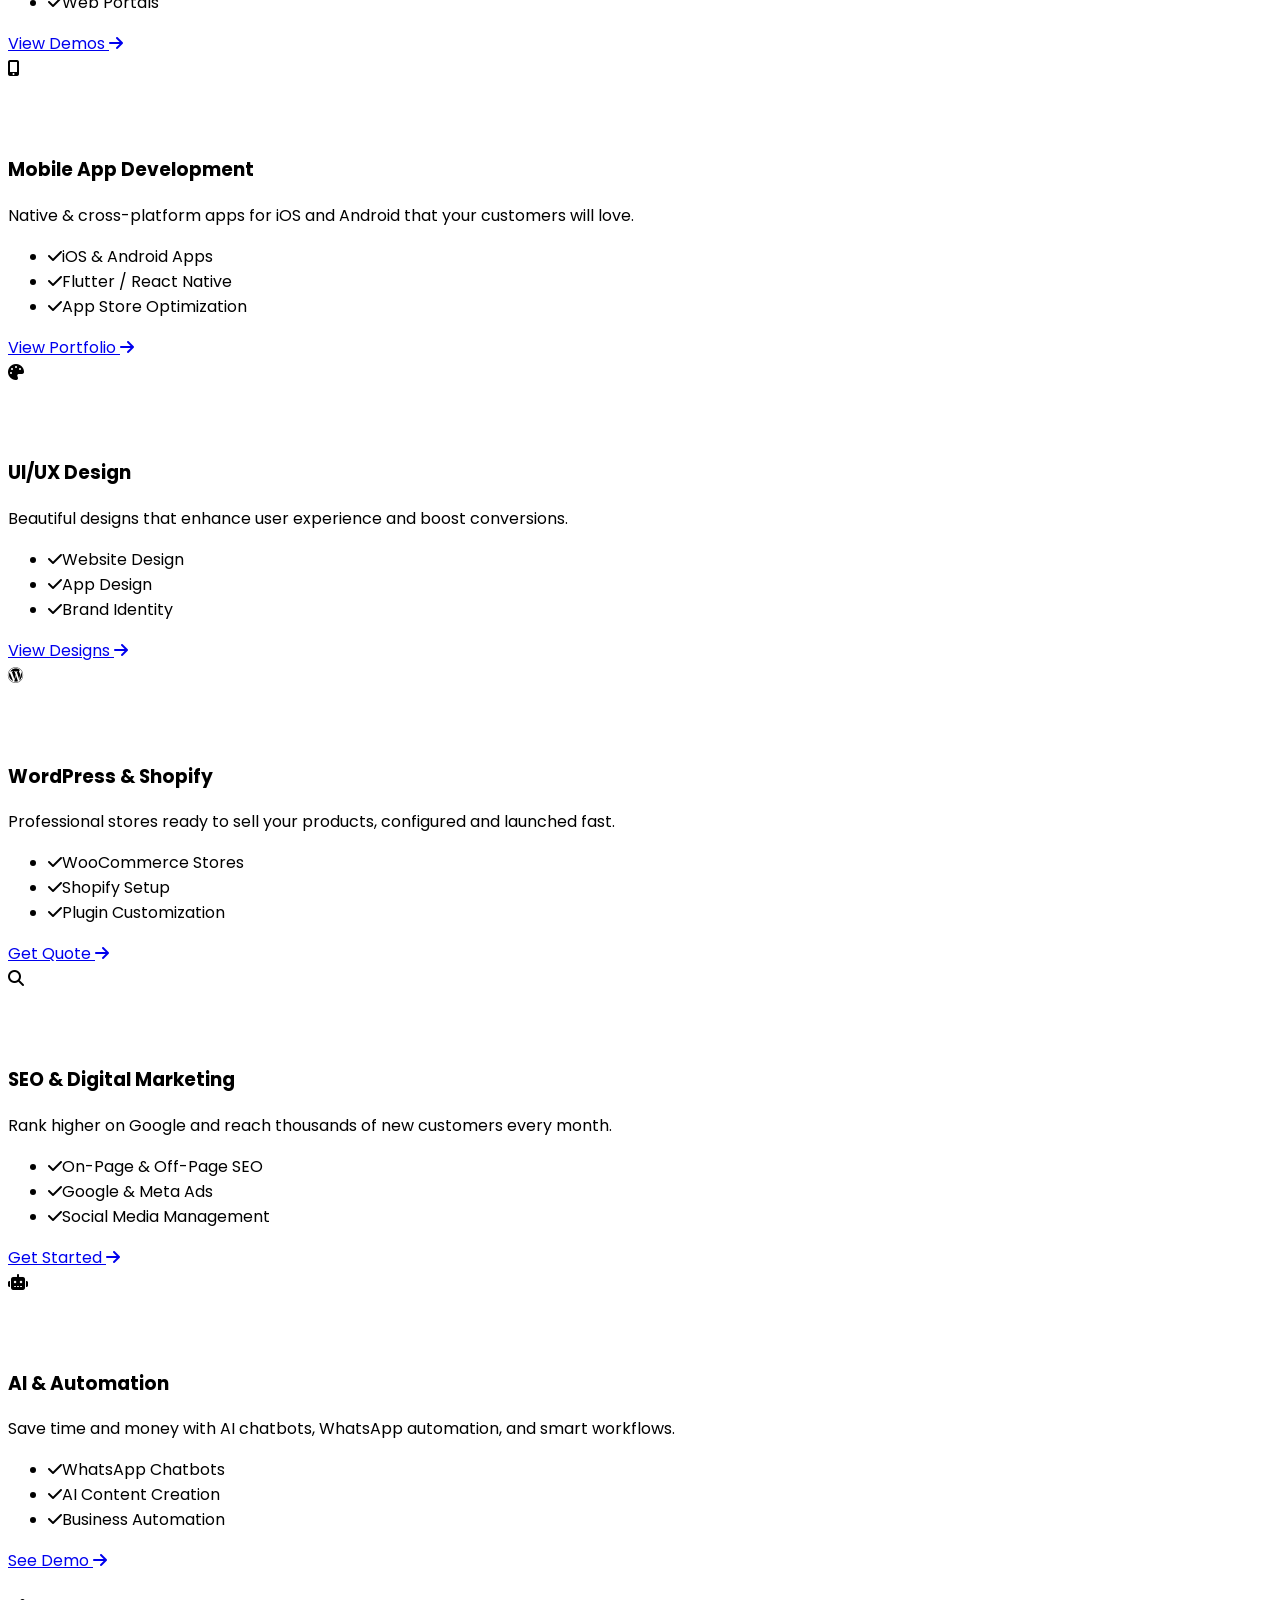
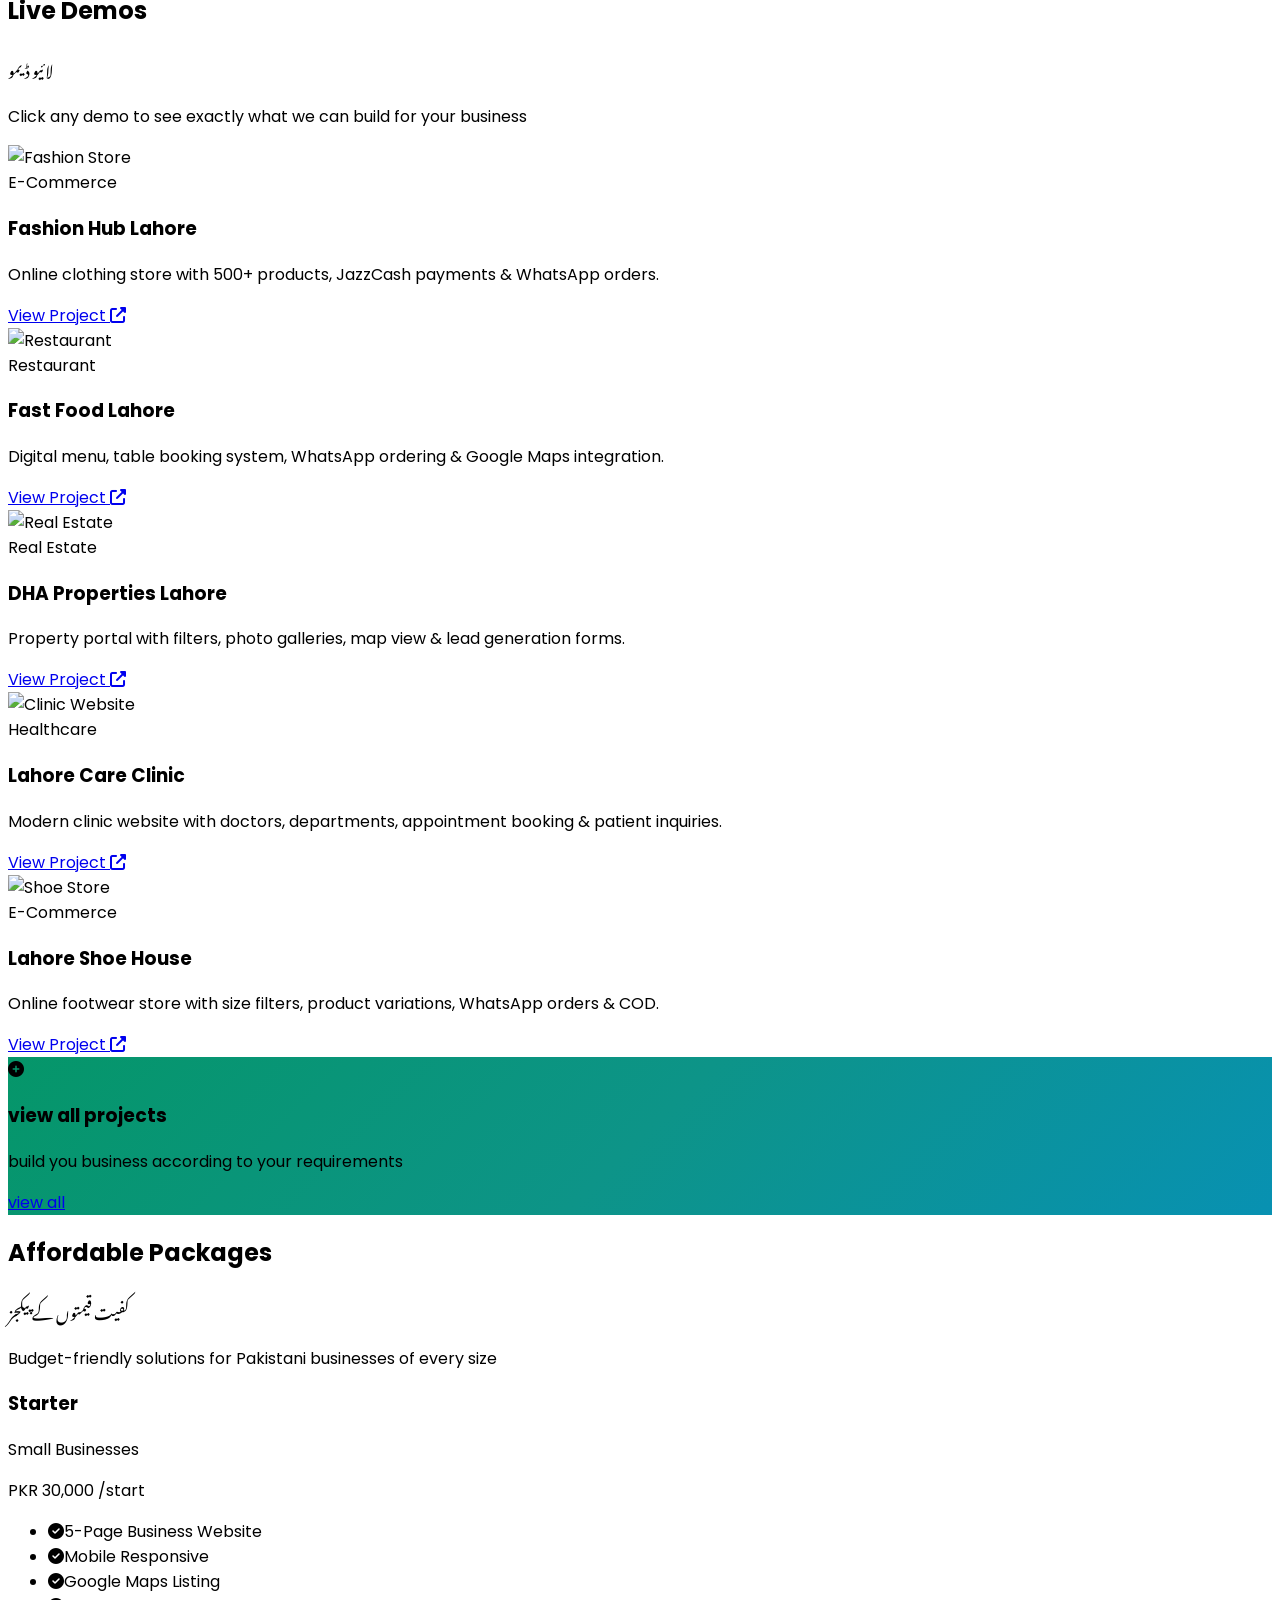
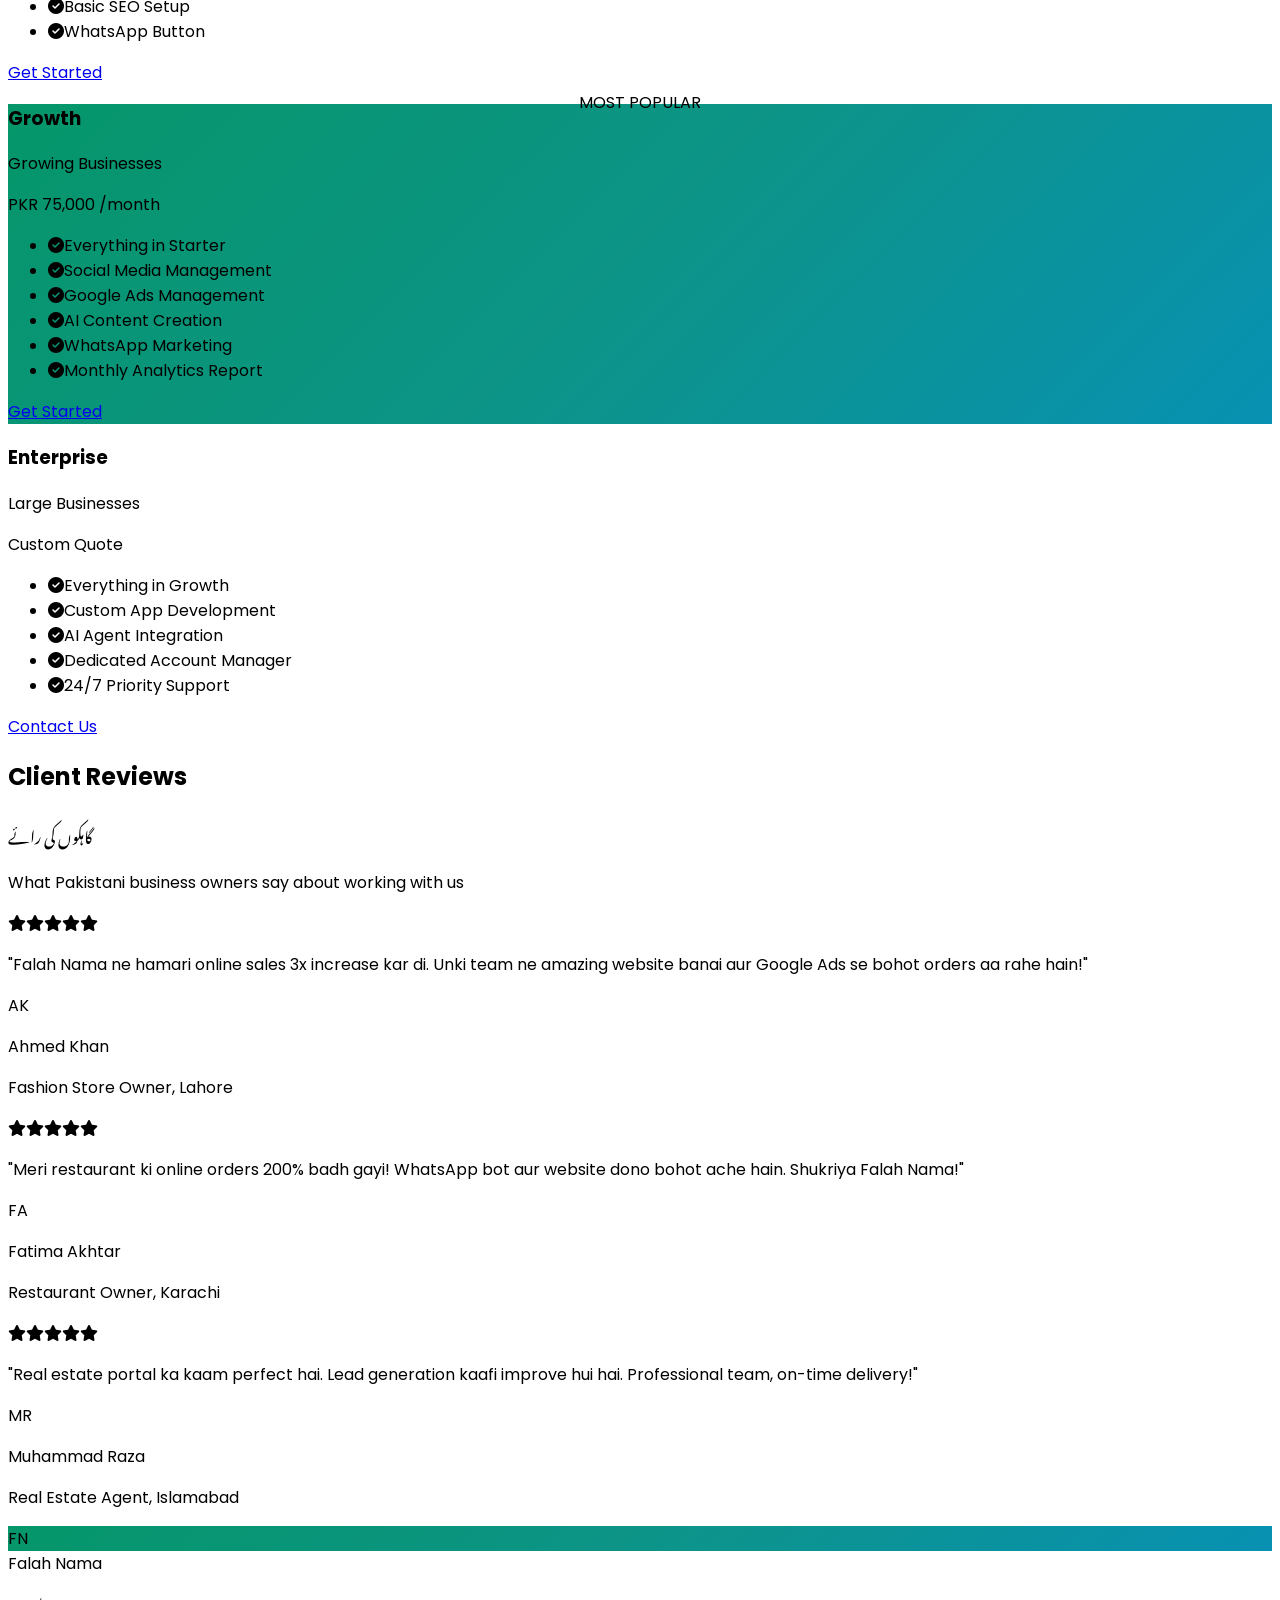
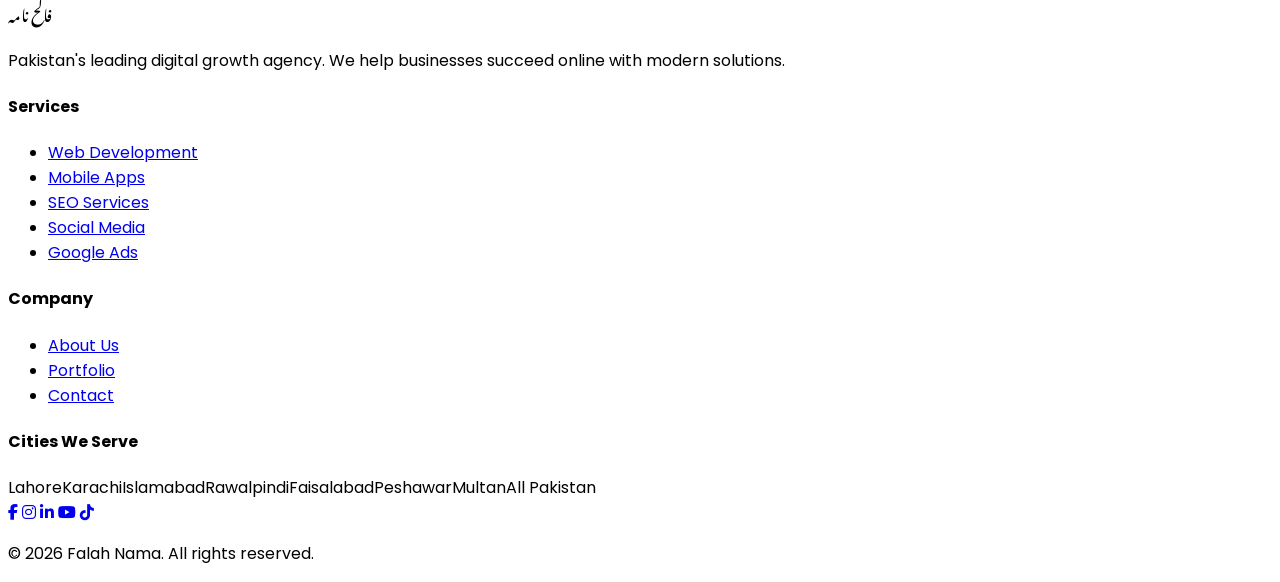
==== commit 86e55f33: "well done" ====
--- a/index.html
+++ b/index.html
@@ -386,7 +386,7 @@
                     <h3 class="text-xl font-bold text-gray-900">Starter</h3>
                     <p class="text-gray-500 mt-2">Small Businesses</p>
                     <div class="mt-6">
-                        <span class="text-4xl font-bold text-gray-900">PKR 25,000</span>
+                        <span class="text-4xl font-bold text-gray-900">PKR 30,000</span>
                         <span class="text-gray-500"> /start</span>
                     </div>
                 </div>
@@ -531,7 +531,7 @@
         </div>
         <div class="p-4">
             <p class="text-sm text-gray-600 mb-4">Salam! Kya hum aapki madad kar sakte hain? 👋</p>
-            <a href="https://wa.me/923001234567?text=Hello%20Falah%20Nama" target="_blank"
+            <a href="https://wa.me/923234980240?text=Hello%20Falah%20Nama" target="_blank"
                class="block w-full text-center bg-green-500 text-white py-2 px-4 rounded-full text-sm font-semibold hover:bg-green-600 transition">
                 <i class="fab fa-whatsapp mr-2"></i>Chat Now
             </a>
